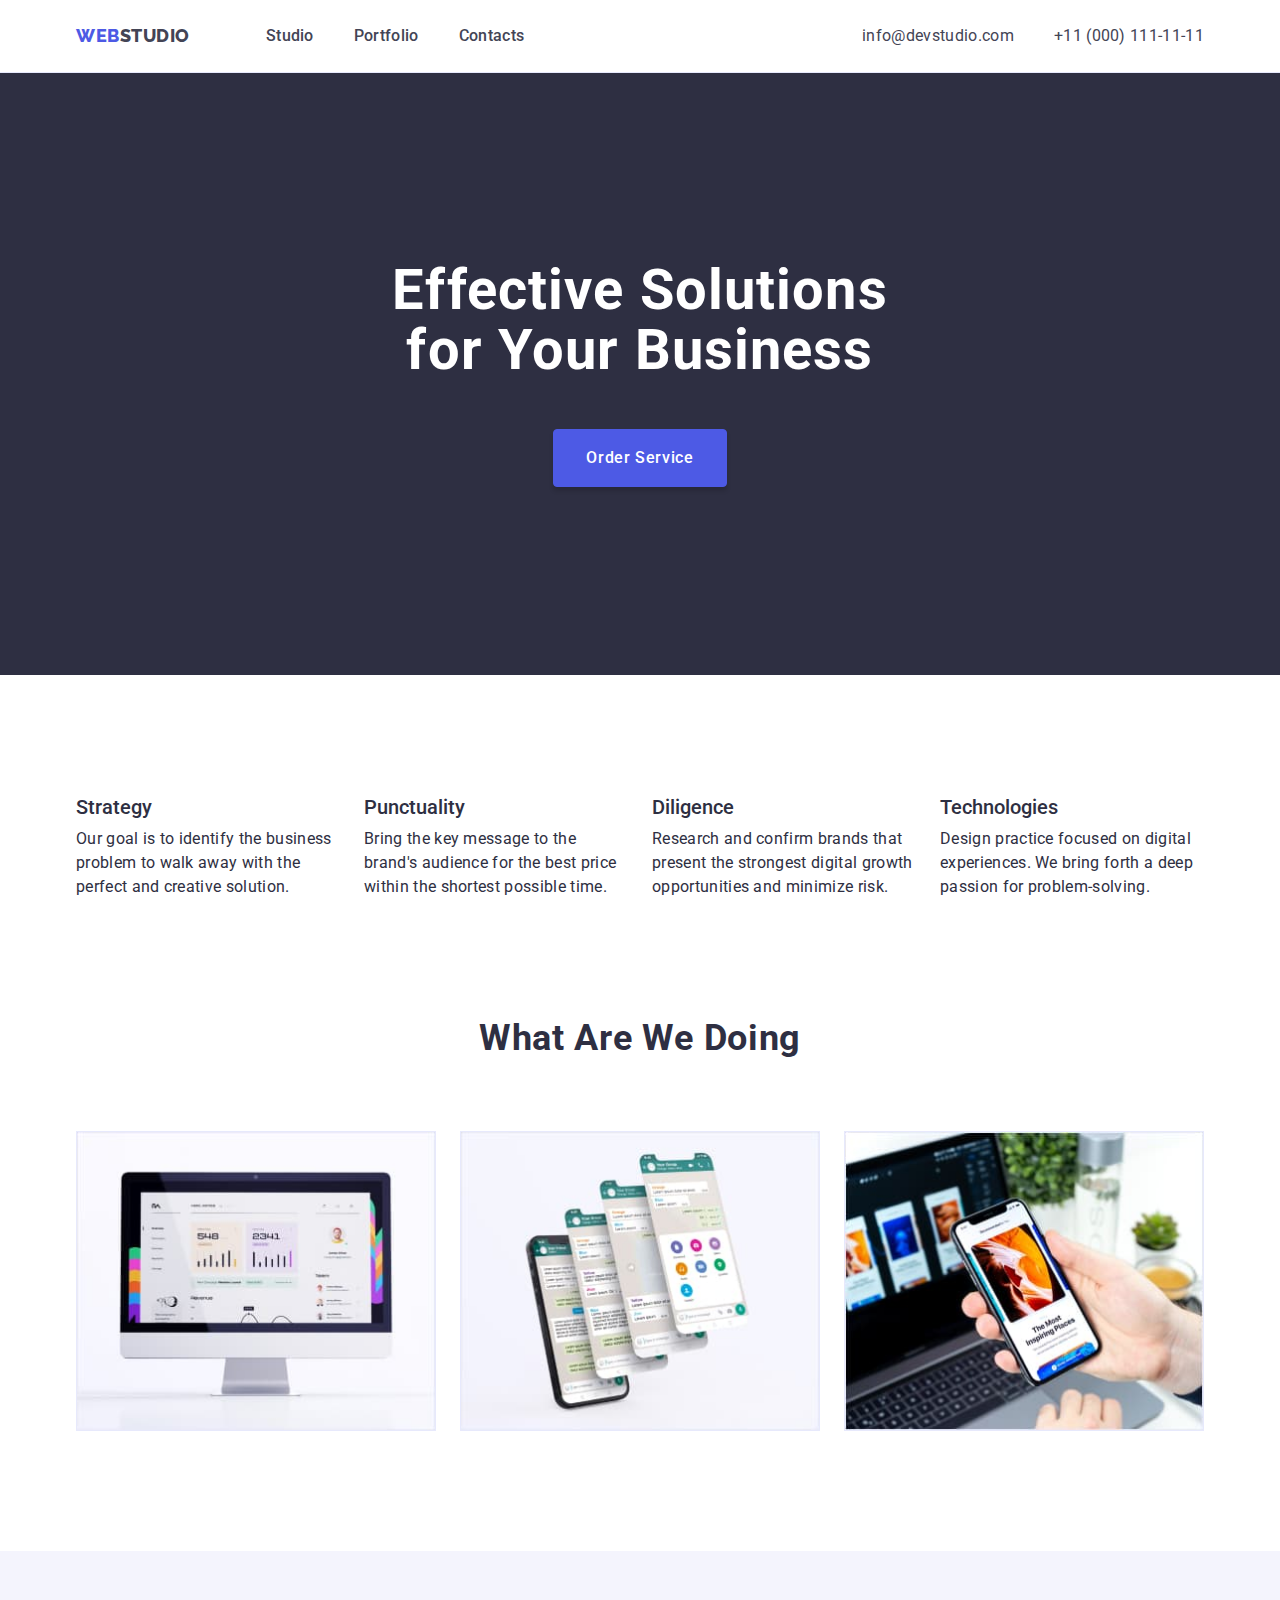
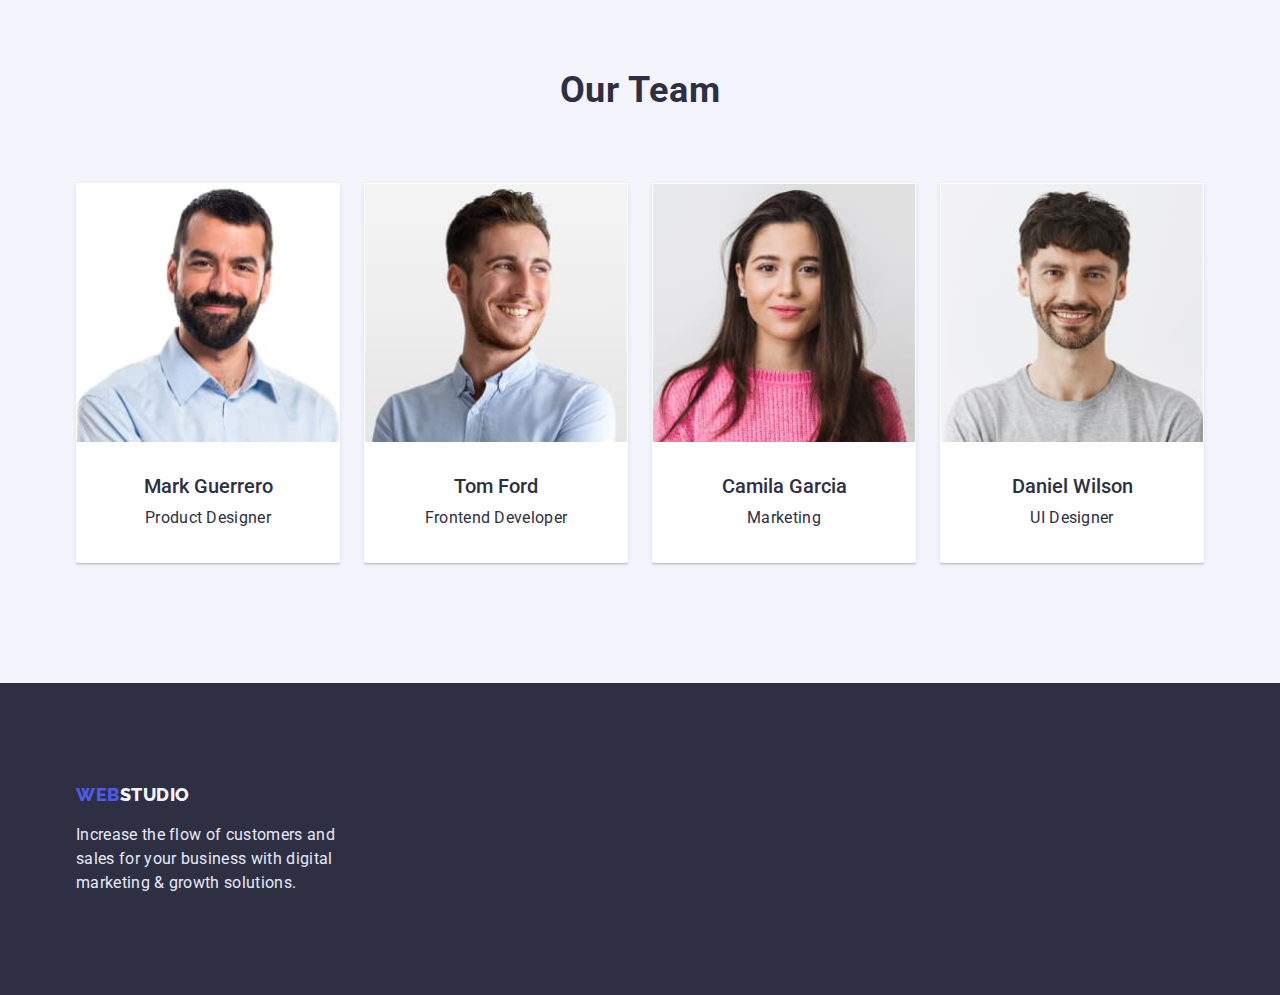
==== index.html @ 17aa45d0 "Initial commit" ====
<!DOCTYPE html>
<html lang="en">
	<head>
		<meta charset="UTF-8" />
		<meta http-equiv="X-UA-Compatible" content="IE=edge" />
		<meta name="viewport" content="width=device-width, initial-scale=1.0" />
		<title>WebStudio</title>
		<style>
			@import url("https://fonts.googleapis.com/css2?family=Raleway:wght@800&family=Roboto:wght@400;500;700;900&display=swap");
		</style>
		<link
			rel="stylesheet"
			href="https://cdn.jsdelivr.net/npm/modern-normalize@1.1.0/modern-normalize.min.css"
		/>
		<link rel="stylesheet" href="./css/style.css" />
	</head>

	<body>
		<header class="head">
			<div class="container">
				<nav class="nav">
					<a href="./index.html" class="logo logo-link"
						><span class="logo-web">Web</span>Studio</a
					>

					<ul class="list head-nav">
						<li class="item"><a href="./index.html" class="link">Studio</a></li>
						<li class="item">
							<a href="./portfolio.html" class="link">Portfolio</a>
						</li>
						<li class="item"><a href="" class="link">Contacts</a></li>
					</ul>
				</nav>
				<address class="contact">
					<ul class="list list-contact">
						<li class="item">
							<a href="mailto:info@devstudio.com" class="link"
								>info@devstudio.com</a
							>
						</li>
						<li class="item">
							<a href="tel:+110001111111" class="link">+11 (000) 111-11-11</a>
						</li>
					</ul>
				</address>
			</div>
		</header>

		<main>
			<!-- Hero-->
			<section class="hero">
				<div class="container">
					<h1 class="hero-title">Effective Solutions for Your Business</h1>
					<button class="hero-btn button" type="button">Order Service</button>
				</div>
			</section>
			<!-- перевагі -->
			<section class="section section-features">
				<div class="container">
					<h2 class="visually-hidden">features</h2>
					<ul class="list features">
						<li class="item">
							<h3 class="section-subtitle">Strategy</h3>
							<p class="section-text">
								Our goal is to identify the business problem to walk away with
								the perfect and creative solution.
							</p>
						</li>

						<li class="item">
							<h3 class="section-subtitle">Punctuality</h3>
							<p class="section-text">
								Bring the key message to the brand's audience for the best price
								within the shortest possible time.
							</p>
						</li>

						<li class="item">
							<h3 class="section-subtitle">Diligence</h3>
							<p class="section-text">
								Research and confirm brands that present the strongest digital
								growth opportunities and minimize risk.
							</p>
						</li>

						<li class="item">
							<h3 class="section-subtitle">Technologies</h3>
							<p class="section-text">
								Design practice focused on digital experiences. We bring forth a
								deep passion for problem-solving.
							</p>
						</li>
					</ul>
				</div>
			</section>
			<!-- продукти -->
			<section class="section produkt">
				<div class="container">
					<h2 class="section-title">What are we doing</h2>
					<ul class="list list-produkt">
						<li class="item">
							<img
								src="./images/webstudio/produkt/desctop.jpg"
								alt="desctop"
								width="360"
							/>
						</li>
						<li class="item">
							<img
								src="./images/webstudio/produkt/mobile.jpg"
								alt="mobile"
								width="360"
							/>
						</li>
						<li class="item">
							<img
								src="./images/webstudio/produkt/notebook.jpg"
								alt="notebook"
								width="360"
							/>
						</li>
					</ul>
				</div>
			</section>
			<!-- команда -->
			<section class="section team">
				<div class="container">
					<h2 class="section-title">Our Team</h2>
					<ul class="list list-team">
						<li class="item">
							<img
								src="./images/webstudio/team/team1.jpg"
								alt="Product Designer"
								width="264"
							/>
							<div class="card-team">
								<h3 class="section-subtitle">Mark Guerrero</h3>
								<p class="section-text">Product Designer</p>
							</div>
						</li>
						<li class="item">
							<img
								src="./images/webstudio/team/team2.jpg"
								alt="Frontend Developer"
								width="264"
							/>
							<div class="card-team">
								<h3 class="section-subtitle">Tom Ford</h3>
								<p class="section-text">Frontend Developer</p>
							</div>
						</li>
						<li class="item">
							<img
								src="./images/webstudio/team/team3.jpg"
								alt="Marketing"
								width="264"
							/>
							<div class="card-team">
								<h3 class="section-subtitle">Camila Garcia</h3>
								<p class="section-text">Marketing</p>
							</div>
						</li>
						<li class="item">
							<img
								src="./images/webstudio/team/team4.jpg"
								alt="UI Designer"
								width="264"
							/>
							<div class="card-team">
								<h3 class="section-subtitle">Daniel Wilson</h3>
								<p class="section-text">UI Designer</p>
							</div>
						</li>
					</ul>
				</div>
			</section>
		</main>

		<footer class="basement">
			<div class="container">
				<a href="./index.html" class="logo logo-link"
					><span class="logo-web">Web</span>Studio</a
				>
				<p class="futer-text">
					Increase the flow of customers and sales for your business with
					digital marketing & growth solutions.
				</p>
			</div>
		</footer>
	</body>
</html>
---- css/style.css ----
/* css var */
:root {
	--primari-brend: #4d5ae5;
	--pressed-state: #404bbf;
	--dark: #2e2f42;
	--success: #31d0aa;
	--text: #434455;
	--subtitl-text: #8e8f99;
	--accent: #e7e9fc;
	--light: #f4f4fd;
	--modal-overlay: #2e2f42;
	--hero-background: #2e2f42;
	--white: #ffffff;

	--margin-gap: 24px;
}

body {
	color: var(--text);
	font-family: roboto, sans-serif;
	font-size: 16px;
	background-color: var(--white);
}
.section {
	padding-top: 120px;
	padding-bottom: 120px;
}

.container {
	max-width: 1158px;
	padding-left: 15px;
	padding-right: 15px;
	margin-left: auto;
	margin-right: auto;
}

.section-title {
	color: var(--dark);
	font-size: 36px;
	text-transform: capitalize;
	text-align: center;
	line-height: 1.11;
	letter-spacing: 0.02em;

	margin-top: 0;
	margin-bottom: 72px;
}

.visually-hidden {
	position: absolute;
	width: 1px;
	height: 1px;
	margin: -1px;
	border: 0;
	padding: 0;
	white-space: nowrap;
	clip-path: inset(100%);
	clip: rect(0 0 0 0);
	overflow: hidden;
}

.section-subtitle {
	color: var(--dark);
	font-size: 20px;
	font-weight: 500;
	line-height: 1.2;
	margin-top: 0;
	margin-bottom: 8px;
}

.section-text {
	color: var(--dark);
	line-height: 1.5;
	letter-spacing: 0.02em;

	margin-top: 0;
	margin-bottom: 0;
}

.link,
.logo-link {
	display: block;
	text-decoration: none;
}

.list {
	list-style: none;
	margin-bottom: 0;
	margin-top: 0;
	padding: 0;
}

.link:focus,
.link:hover {
	color: var(--pressed-state);
}

button {
	color: var(--primari-brend);
	font-family: inherit;
	font-weight: 500;
	font-size: 16px;
	letter-spacing: 0.04em;
	line-height: 1.5;

	padding: 12px 24px;

	background-color: var(--light);
	border: 1px solid var(--accent);
	border-radius: 4px;

	cursor: pointer;
}

button:focus,
button:hover {
	background-color: var(--pressed-state);
	color: var(--white);
	border-color: var(--pressed-state);
}

img {
	display: block;
	max-width: 100%;
}

/* header */
.head {
	border-bottom: var(--accent) solid 1px;
}

.head > .container {
	display: flex;
	align-items: center;
}

/* logo */

.nav {
	display: flex;
	align-items: center;
}

.logo {
	color: inherit;
	font-family: raleway, sans-serif;
	font-weight: 800;
	font-size: 18px;
	line-height: 1.33;
	letter-spacing: 0.03em;
	text-transform: uppercase;
}

.logo-web {
	color: var(--primari-brend);
}

/* head-nav */

.head-nav {
	display: flex;
	margin-left: 76px;
}

.head-nav > .item:not(:last-child) {
	margin-right: 40px;
}

.head-nav a {
	color: inherit;
	font-weight: 500;
	line-height: 1.5;
	letter-spacing: 0.02em;

	padding-top: 24px;
	padding-bottom: 24px;
}

/* contact */

.contact {
	margin-left: auto;
}

.list-contact {
	display: flex;
}

.contact a {
	color: inherit;
	font-style: normal;
	letter-spacing: 0.02em;
	line-height: 1.5;

	padding-top: 24px;
	padding-bottom: 24px;
}

.list-contact > .item:not(:last-child) {
	margin-right: 40px;
}

/* hero*/
.hero {
	text-align: center;

	background-color: var(--hero-background);
	padding-bottom: 188px;
	padding-top: 188px;
}

.hero-title {
	color: var(--white);
	font-size: 56px;
	line-height: 1.07;
	letter-spacing: 0.02em;

	max-width: 496px;
	margin-top: 0;
	margin-bottom: 48px;
	margin-left: auto;
	margin-right: auto;
}

.hero-btn {
	color: var(--white);
	background-color: var(--primari-brend);

	min-width: 169px;
	padding: 16px 32px;

	border-radius: 4px;
	border-color: var(--primari-brend);
	box-shadow: 0 4px 4px rgba(0, 0, 0, 0.15);
}

/* features */

.section-features {
	padding-bottom: 0;
}

.features {
	display: flex;
	margin-left: calc(-1 * var(--margin-gap));
}

.features > .item {
	flex-basis: calc(100% / 4 - var(--margin-gap));
	margin-left: var(--margin-gap);
}

/* produkt */

.list-produkt {
	display: flex;
	margin-left: calc(-1 * var(--margin-gap));
}

.list-produkt > .item {
	flex-basis: calc(100% / 3 - var(--margin-gap));
	margin-left: var(--margin-gap);

	border: var(--accent) solid 1px;
}

/* team */

.team {
	background-color: var(--light);
}

.list-team {
	display: flex;
	margin-left: calc(-1 * var(--margin-gap));
	text-align: center;
}

.list-team > .item {
	flex-basis: calc(100% / 4 - var(--margin-gap));
	margin-left: var(--margin-gap);
	background-color: var(--white);

	border: #ffffff solid 1px;
	border-bottom-left-radius: 1px;
	border-bottom-right-radius: 1px;
	box-shadow: 0px 2px 1px 0px #2e2f4214, 
	0px 1px 1px 0px #2e2f4229,
		0px 1px 6px 0px #2e2f4214;
}

.card-team{
	padding-top: 32px;
	padding-bottom: 32px;
}

/* footer */

.basement {
	background-color: var(--dark);
	padding-top: 100px;
	padding-bottom: 100px;
}

.basement .logo {
	color: var(--light);
	margin-bottom: 16px;
}

.futer-text {
	color: var(--accent);
	line-height: 1.5;
	letter-spacing: 0.02em;
	margin-top: 0;
	margin-bottom: 0;
	max-width: 264px;
}

/* portfolio */

.portfolio {
	padding-top: 96px;
}

.portfolio-select {
	display: flex;
	justify-content: center;
	margin-bottom: 72px;
}
.portfolio-select > .item:not(:last-child) {
	margin-right: 24px;
}

.portfolio-examples {
	display: flex;
	flex-wrap: wrap;
}

.portfolio-examples > .item {
	flex-basis: calc(100%-2 * var(--margin-gap) / 3);
	margin-right: var(--margin-gap);
	margin-bottom: 48px;
}



.portfolio-examples > .item:nth-child(3n) {
	margin-right: 0;
}

.portfolio-examples > .item:nth-last-child(-n + 3) {
	margin-bottom: 0;
}

.card-exemples{
	padding-left: 16px;
	padding-top: 32px;
	padding-bottom: 32px;

	border-left: var(--accent) solid 1px;
	border-right: var(--accent) solid 1px;
	 border-bottom: var(--accent) solid 1px;
}
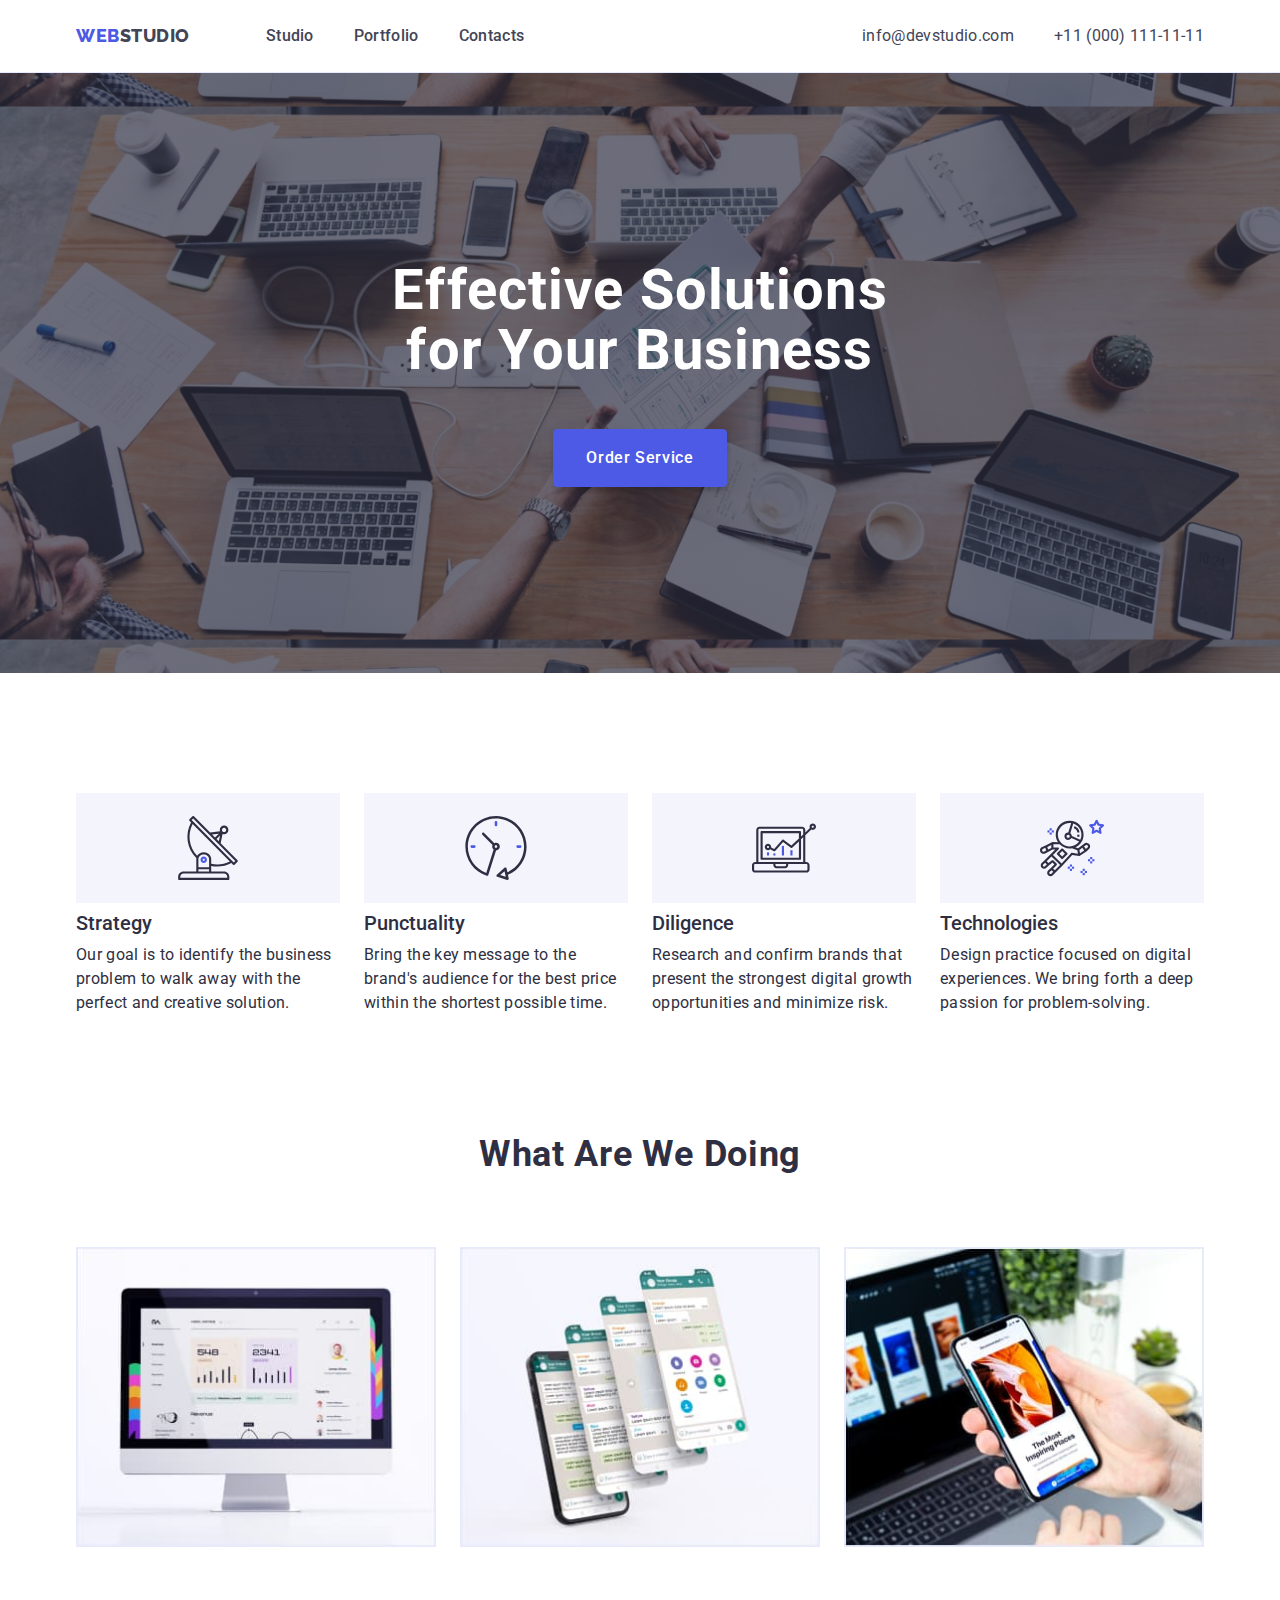
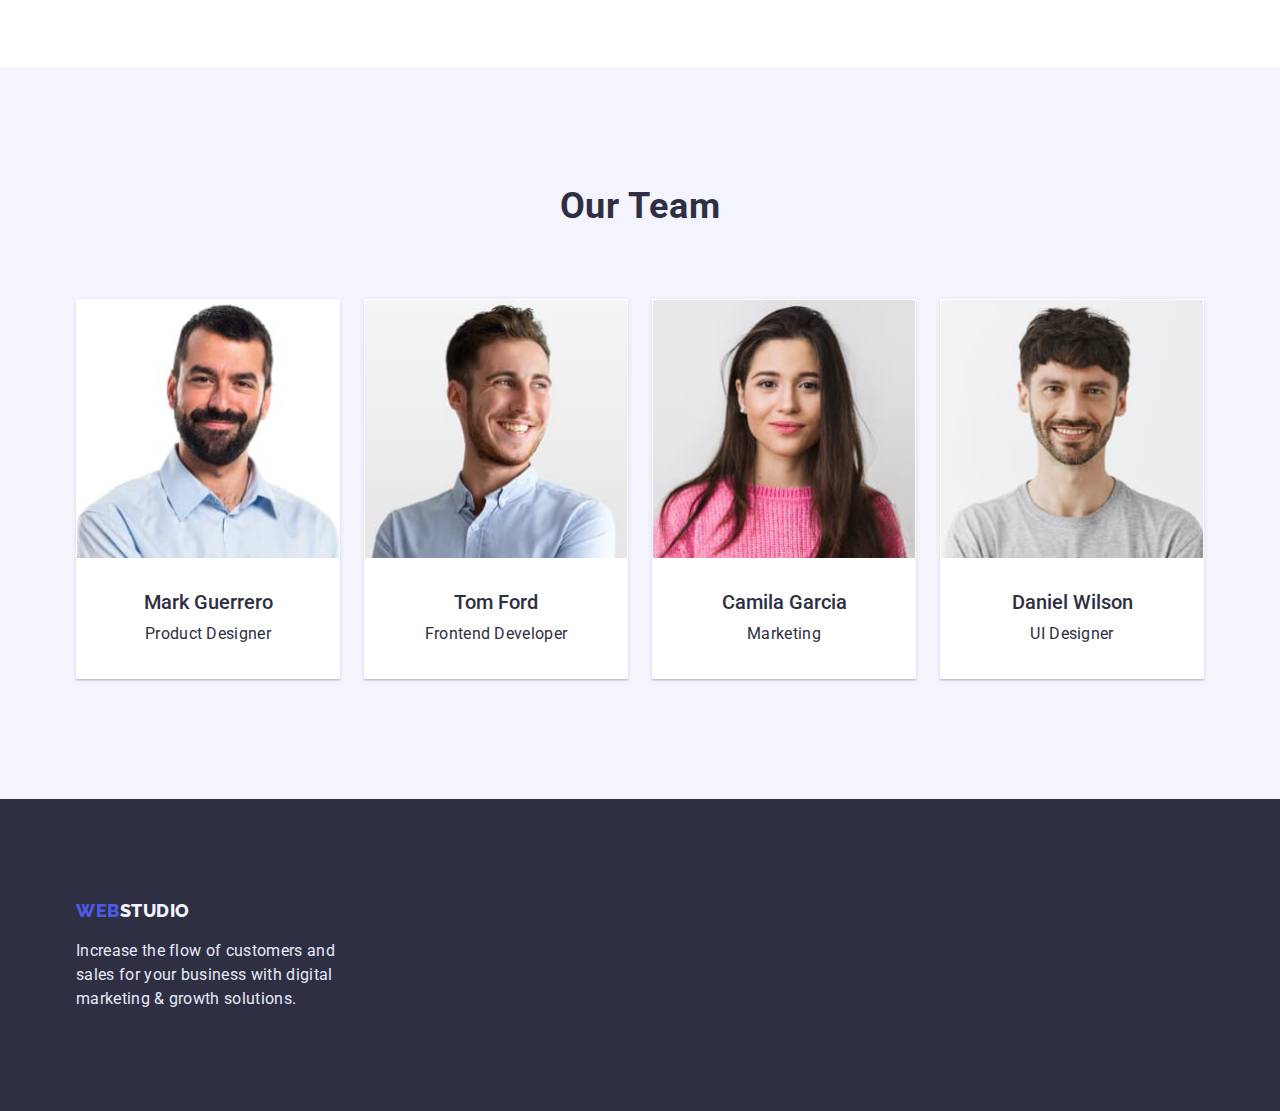
==== commit 4da02c80: "svg and background" ====
--- a/index.html
+++ b/index.html
@@ -59,7 +59,7 @@
 				<div class="container">
 					<h2 class="visually-hidden">features</h2>
 					<ul class="list features">
-						<li class="item">
+						<li class="item features-strategy">
 							<h3 class="section-subtitle">Strategy</h3>
 							<p class="section-text">
 								Our goal is to identify the business problem to walk away with
@@ -67,7 +67,7 @@
 							</p>
 						</li>
 
-						<li class="item">
+						<li class="item features-punctuality">
 							<h3 class="section-subtitle">Punctuality</h3>
 							<p class="section-text">
 								Bring the key message to the brand's audience for the best price
@@ -75,7 +75,7 @@
 							</p>
 						</li>
 
-						<li class="item">
+						<li class="item features-diligence">
 							<h3 class="section-subtitle">Diligence</h3>
 							<p class="section-text">
 								Research and confirm brands that present the strongest digital
@@ -83,7 +83,7 @@
 							</p>
 						</li>
 
-						<li class="item">
+						<li class="item features-technologies">
 							<h3 class="section-subtitle">Technologies</h3>
 							<p class="section-text">
 								Design practice focused on digital experiences. We bring forth a
--- a/css/style.css
+++ b/css/style.css
@@ -117,6 +117,8 @@
 	background-color: var(--pressed-state);
 	color: var(--white);
 	border-color: var(--pressed-state);
+	box-shadow: 0px 2px 2px 0px #0000001f, 0px 2px 1px 0px #00000014,
+		0px 3px 1px 0px #0000001a;
 }
 
 img {
@@ -203,10 +205,21 @@
 /* hero*/
 .hero {
 	text-align: center;
-
-	background-color: var(--hero-background);
+	max-width: 1440px;
+	height: 600px;
+	margin-left: auto;
+	margin-right: auto;
 	padding-bottom: 188px;
 	padding-top: 188px;
+
+	background-color: var(--hero-background);
+	background-image: linear-gradient(
+			rgba(46, 47, 66, 0.7),
+			rgba(46, 47, 66, 0.7)
+		),
+		url(../images/webstudio/hero_background-min.jpg);
+	background-position: center;
+	background-size: contain;
 }
 
 .hero-title {
@@ -249,7 +262,31 @@
 	flex-basis: calc(100% / 4 - var(--margin-gap));
 	margin-left: var(--margin-gap);
 }
-
+.features > .item::before {
+	display: flex;
+	content: "";
+	height: 110px;
+	margin-bottom: 8px;
+	background-repeat: no-repeat;
+	background-position: center;
+	background-color: var(--light);
+}
+
+.features-strategy::before {
+	background-image: url(../images/webstudio/features/strategy.svg);
+}
+
+.features-punctuality::before {
+	background-image: url(../images/webstudio/features/punctuality.svg);
+}
+
+.features-diligence::before {
+	background-image: url(../images/webstudio/features/diligence.svg);
+}
+
+.features-technologies::before {
+	background-image: url(../images/webstudio/features/technologies.svg);
+}
 /* produkt */
 
 .list-produkt {
@@ -267,7 +304,10 @@
 /* team */
 
 .team {
+	/* max-width: 1440px; */
 	background-color: var(--light);
+	/* margin-left: auto;
+	margin-right: auto; */
 }
 
 .list-team {
@@ -284,12 +324,11 @@
 	border: #ffffff solid 1px;
 	border-bottom-left-radius: 1px;
 	border-bottom-right-radius: 1px;
-	box-shadow: 0px 2px 1px 0px #2e2f4214, 
-	0px 1px 1px 0px #2e2f4229,
+	box-shadow: 0px 2px 1px 0px #2e2f4214, 0px 1px 1px 0px #2e2f4229,
 		0px 1px 6px 0px #2e2f4214;
 }
 
-.card-team{
+.card-team {
 	padding-top: 32px;
 	padding-bottom: 32px;
 }
@@ -342,7 +381,10 @@
 	margin-bottom: 48px;
 }
 
-
+.portfolio-examples > .item:hover {
+	box-shadow: 0px 2px 1px 0px #2e2f4214, 0px 1px 1px 0px #2e2f4229,
+		0px 1px 6px 0px #2e2f4214;
+}
 
 .portfolio-examples > .item:nth-child(3n) {
 	margin-right: 0;
@@ -352,13 +394,12 @@
 	margin-bottom: 0;
 }
 
-.card-exemples{
+.card-exemples {
 	padding-left: 16px;
 	padding-top: 32px;
 	padding-bottom: 32px;
 
 	border-left: var(--accent) solid 1px;
 	border-right: var(--accent) solid 1px;
-	 border-bottom: var(--accent) solid 1px;
-}
-
+	border-bottom: var(--accent) solid 1px;
+}
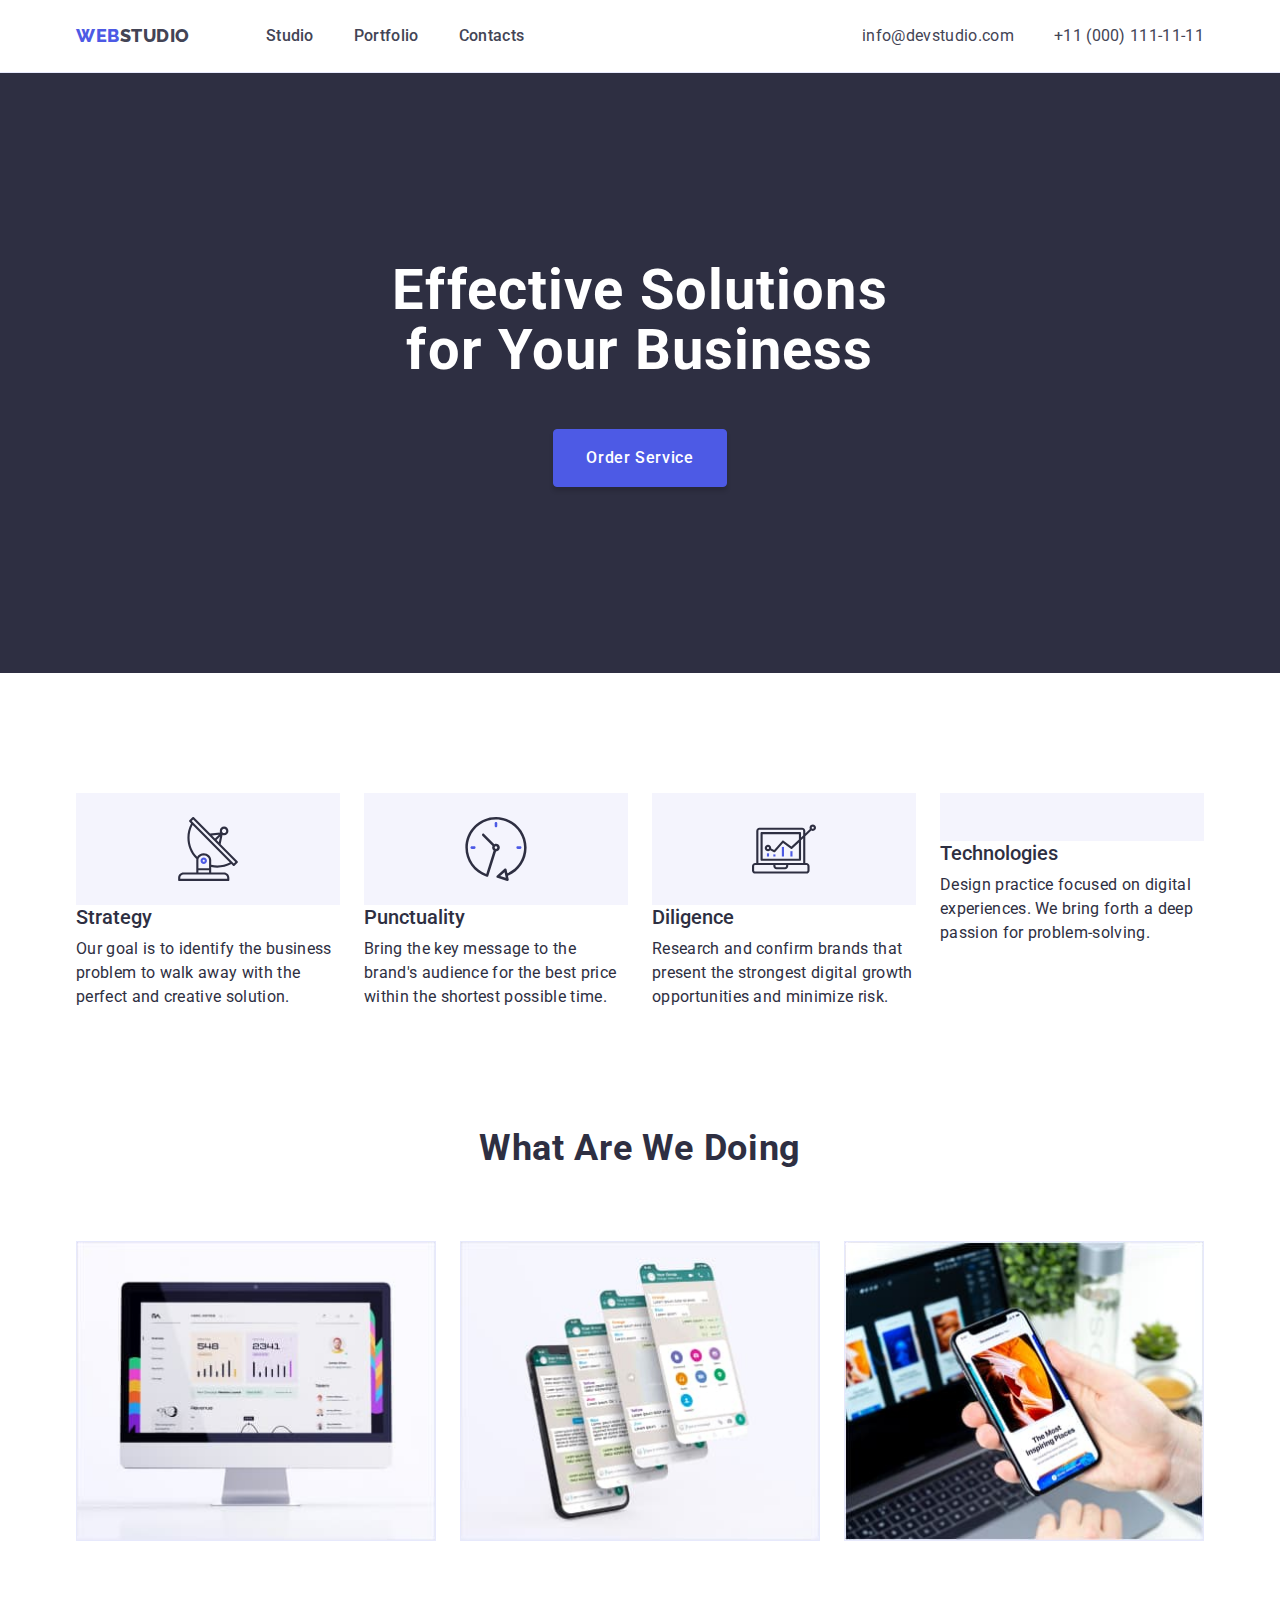
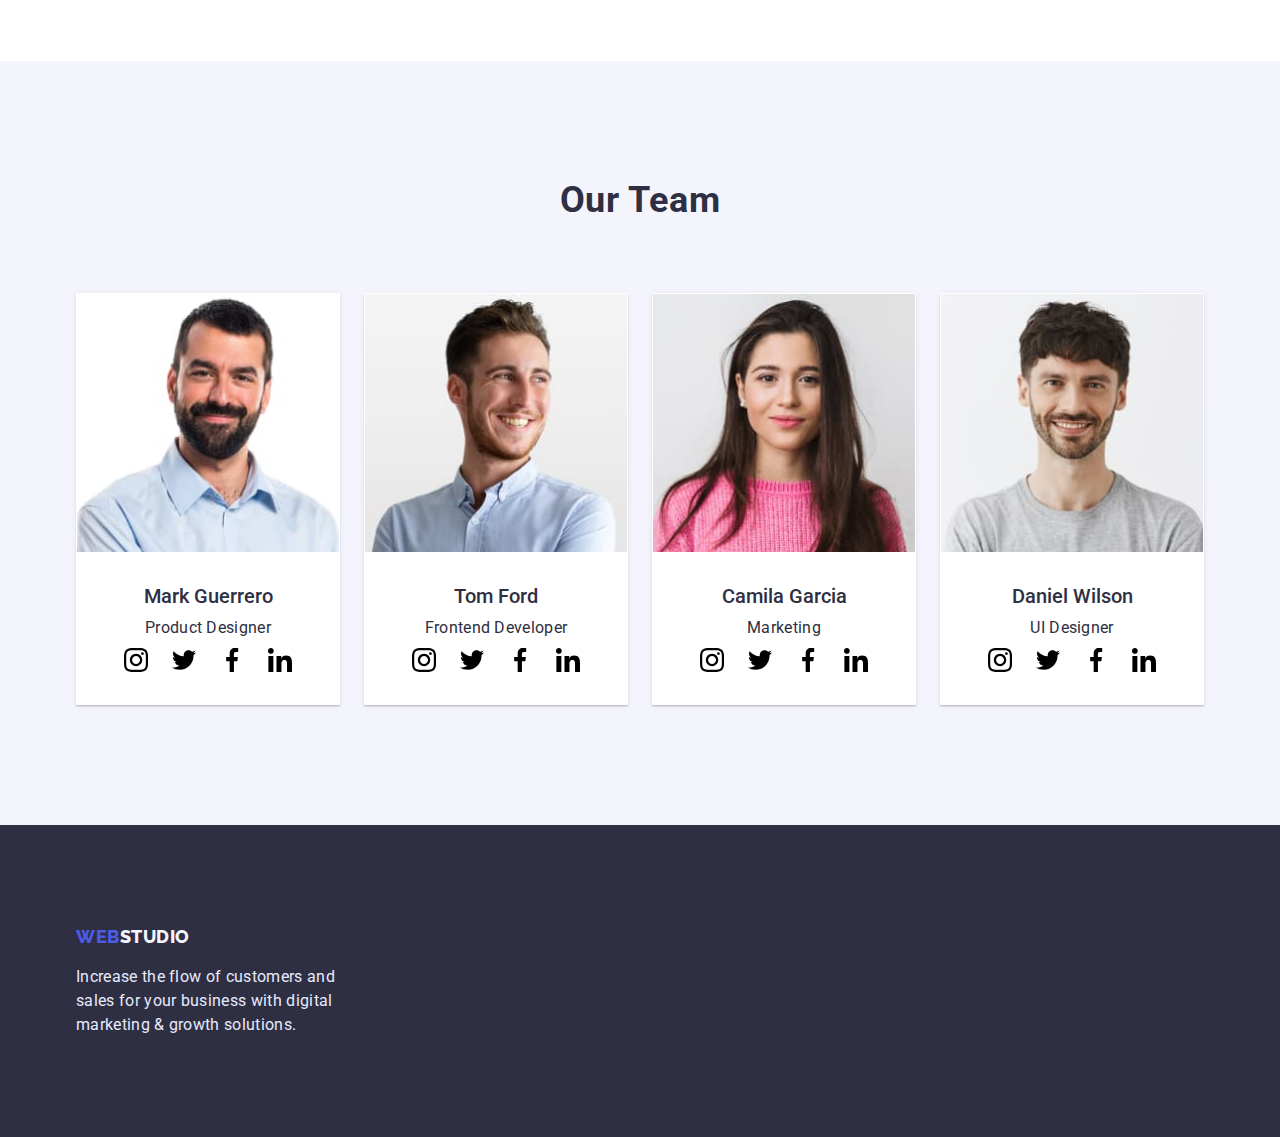
==== commit cc06fb79: "update icon" ====
--- a/index.html
+++ b/index.html
@@ -34,9 +34,7 @@
 				<address class="contact">
 					<ul class="list list-contact">
 						<li class="item">
-							<a href="mailto:info@devstudio.com" class="link"
-								>info@devstudio.com</a
-							>
+							<a href="mailto:info@devstudio.com" class="link">info@devstudio.com</a>
 						</li>
 						<li class="item">
 							<a href="tel:+110001111111" class="link">+11 (000) 111-11-11</a>
@@ -60,34 +58,54 @@
 					<h2 class="visually-hidden">features</h2>
 					<ul class="list features">
 						<li class="item features-strategy">
+							<div class="features-head">
+								<svg class="features-icon">
+									<use href="./images/symbol-defs.svg#icon-antenna"></use>
+								</svg>
+							</div>
+
 							<h3 class="section-subtitle">Strategy</h3>
 							<p class="section-text">
-								Our goal is to identify the business problem to walk away with
-								the perfect and creative solution.
+								Our goal is to identify the business problem to walk away with the perfect
+								and creative solution.
 							</p>
 						</li>
 
 						<li class="item features-punctuality">
+							<div class="features-head">
+								<svg class="features-icon">
+									<use href="./images/symbol-defs.svg#icon-clock"></use>
+								</svg>
+							</div>
+
 							<h3 class="section-subtitle">Punctuality</h3>
 							<p class="section-text">
-								Bring the key message to the brand's audience for the best price
-								within the shortest possible time.
+								Bring the key message to the brand's audience for the best price within
+								the shortest possible time.
 							</p>
 						</li>
 
 						<li class="item features-diligence">
+							<div class="features-head">
+								<svg class="features-icon">
+									<use href="./images/symbol-defs.svg#icon-diagram"></use>
+								</svg>
+							</div>
+
 							<h3 class="section-subtitle">Diligence</h3>
 							<p class="section-text">
-								Research and confirm brands that present the strongest digital
-								growth opportunities and minimize risk.
+								Research and confirm brands that present the strongest digital growth
+								opportunities and minimize risk.
 							</p>
 						</li>
 
 						<li class="item features-technologies">
+							<div class="features-head"></div>
+
 							<h3 class="section-subtitle">Technologies</h3>
 							<p class="section-text">
-								Design practice focused on digital experiences. We bring forth a
-								deep passion for problem-solving.
+								Design practice focused on digital experiences. We bring forth a deep
+								passion for problem-solving.
 							</p>
 						</li>
 					</ul>
@@ -106,11 +124,7 @@
 							/>
 						</li>
 						<li class="item">
-							<img
-								src="./images/webstudio/produkt/mobile.jpg"
-								alt="mobile"
-								width="360"
-							/>
+							<img src="./images/webstudio/produkt/mobile.jpg" alt="mobile" width="360" />
 						</li>
 						<li class="item">
 							<img
@@ -136,8 +150,37 @@
 							<div class="card-team">
 								<h3 class="section-subtitle">Mark Guerrero</h3>
 								<p class="section-text">Product Designer</p>
-							</div>
-						</li>
+
+								<ul class="list list-team-social-icon">
+									<li>
+										<a href="#">
+											<svg class="team-social-icon">
+												<use href="./images/symbol-defs.svg#icon-instagram"></use>
+											</svg>
+										</a>
+									</li>
+									<li>
+										<a href="#"
+											><svg class="team-social-icon">
+												<use href="./images/symbol-defs.svg#icon-twitter"></use></svg
+										></a>
+									</li>
+									<li>
+										<a href="#"
+											><svg class="team-social-icon">
+												<use href="./images/symbol-defs.svg#icon-facebook"></use></svg
+										></a>
+									</li>
+									<li>
+										<a href="#"
+											><svg class="team-social-icon">
+												<use href="./images/symbol-defs.svg#icon-linkedin"></use></svg
+										></a>
+									</li>
+								</ul>
+							</div>
+						</li>
+
 						<li class="item">
 							<img
 								src="./images/webstudio/team/team2.jpg"
@@ -147,17 +190,67 @@
 							<div class="card-team">
 								<h3 class="section-subtitle">Tom Ford</h3>
 								<p class="section-text">Frontend Developer</p>
-							</div>
-						</li>
-						<li class="item">
-							<img
-								src="./images/webstudio/team/team3.jpg"
-								alt="Marketing"
-								width="264"
-							/>
+								<ul class="list list-team-social-icon">
+									<li>
+										<a href="#">
+											<svg class="team-social-icon">
+												<use href="./images/symbol-defs.svg#icon-instagram"></use>
+											</svg>
+										</a>
+									</li>
+									<li>
+										<a href="#"
+											><svg class="team-social-icon">
+												<use href="./images/symbol-defs.svg#icon-twitter"></use></svg
+										></a>
+									</li>
+									<li>
+										<a href="#"
+											><svg class="team-social-icon">
+												<use href="./images/symbol-defs.svg#icon-facebook"></use></svg
+										></a>
+									</li>
+									<li>
+										<a href="#"
+											><svg class="team-social-icon">
+												<use href="./images/symbol-defs.svg#icon-linkedin"></use></svg
+										></a>
+									</li>
+								</ul>
+							</div>
+						</li>
+						<li class="item">
+							<img src="./images/webstudio/team/team3.jpg" alt="Marketing" width="264" />
 							<div class="card-team">
 								<h3 class="section-subtitle">Camila Garcia</h3>
 								<p class="section-text">Marketing</p>
+								<ul class="list list-team-social-icon">
+									<li>
+										<a href="#">
+											<svg class="team-social-icon">
+												<use href="./images/symbol-defs.svg#icon-instagram"></use>
+											</svg>
+										</a>
+									</li>
+									<li>
+										<a href="#"
+											><svg class="team-social-icon">
+												<use href="./images/symbol-defs.svg#icon-twitter"></use></svg
+										></a>
+									</li>
+									<li>
+										<a href="#"
+											><svg class="team-social-icon">
+												<use href="./images/symbol-defs.svg#icon-facebook"></use></svg
+										></a>
+									</li>
+									<li>
+										<a href="#"
+											><svg class="team-social-icon">
+												<use href="./images/symbol-defs.svg#icon-linkedin"></use></svg
+										></a>
+									</li>
+								</ul>
 							</div>
 						</li>
 						<li class="item">
@@ -166,9 +259,37 @@
 								alt="UI Designer"
 								width="264"
 							/>
+
 							<div class="card-team">
 								<h3 class="section-subtitle">Daniel Wilson</h3>
 								<p class="section-text">UI Designer</p>
+								<ul class="list list-team-social-icon">
+									<li>
+										<a href="#">
+											<svg class="team-social-icon">
+												<use href="./images/symbol-defs.svg#icon-instagram"></use>
+											</svg>
+										</a>
+									</li>
+									<li>
+										<a href="#"
+											><svg class="team-social-icon">
+												<use href="./images/symbol-defs.svg#icon-twitter"></use></svg
+										></a>
+									</li>
+									<li>
+										<a href="#"
+											><svg class="team-social-icon">
+												<use href="./images/symbol-defs.svg#icon-facebook"></use></svg
+										></a>
+									</li>
+									<li>
+										<a href="#"
+											><svg class="team-social-icon">
+												<use href="./images/symbol-defs.svg#icon-linkedin"></use></svg
+										></a>
+									</li>
+								</ul>
 							</div>
 						</li>
 					</ul>
@@ -182,8 +303,8 @@
 					><span class="logo-web">Web</span>Studio</a
 				>
 				<p class="futer-text">
-					Increase the flow of customers and sales for your business with
-					digital marketing & growth solutions.
+					Increase the flow of customers and sales for your business with digital
+					marketing & growth solutions.
 				</p>
 			</div>
 		</footer>
--- a/css/style.css
+++ b/css/style.css
@@ -262,31 +262,21 @@
 	flex-basis: calc(100% / 4 - var(--margin-gap));
 	margin-left: var(--margin-gap);
 }
-.features > .item::before {
-	display: flex;
-	content: "";
-	height: 110px;
-	margin-bottom: 8px;
-	background-repeat: no-repeat;
-	background-position: center;
+
+.features-head{
+		display: flex;
 	background-color: var(--light);
-}
-
-.features-strategy::before {
-	background-image: url(../images/webstudio/features/strategy.svg);
-}
-
-.features-punctuality::before {
-	background-image: url(../images/webstudio/features/punctuality.svg);
-}
-
-.features-diligence::before {
-	background-image: url(../images/webstudio/features/diligence.svg);
-}
-
-.features-technologies::before {
-	background-image: url(../images/webstudio/features/technologies.svg);
-}
+justify-content: center;
+padding-bottom: 24px;
+padding-top: 24px;
+
+	
+}
+.features-icon{
+	width: 64px;
+	height: 64px;
+}
+
 /* produkt */
 
 .list-produkt {
@@ -304,10 +294,7 @@
 /* team */
 
 .team {
-	/* max-width: 1440px; */
 	background-color: var(--light);
-	/* margin-left: auto;
-	margin-right: auto; */
 }
 
 .list-team {
@@ -331,6 +318,22 @@
 .card-team {
 	padding-top: 32px;
 	padding-bottom: 32px;
+
+
+}
+.list-team-social-icon {
+	display: flex;
+	justify-content: center;
+	gap: 24px;
+	margin-top: 8px;
+
+
+}
+.team-social-icon {
+	display: block;
+	width: 24px;
+	height: 24px;
+
 }
 
 /* footer */
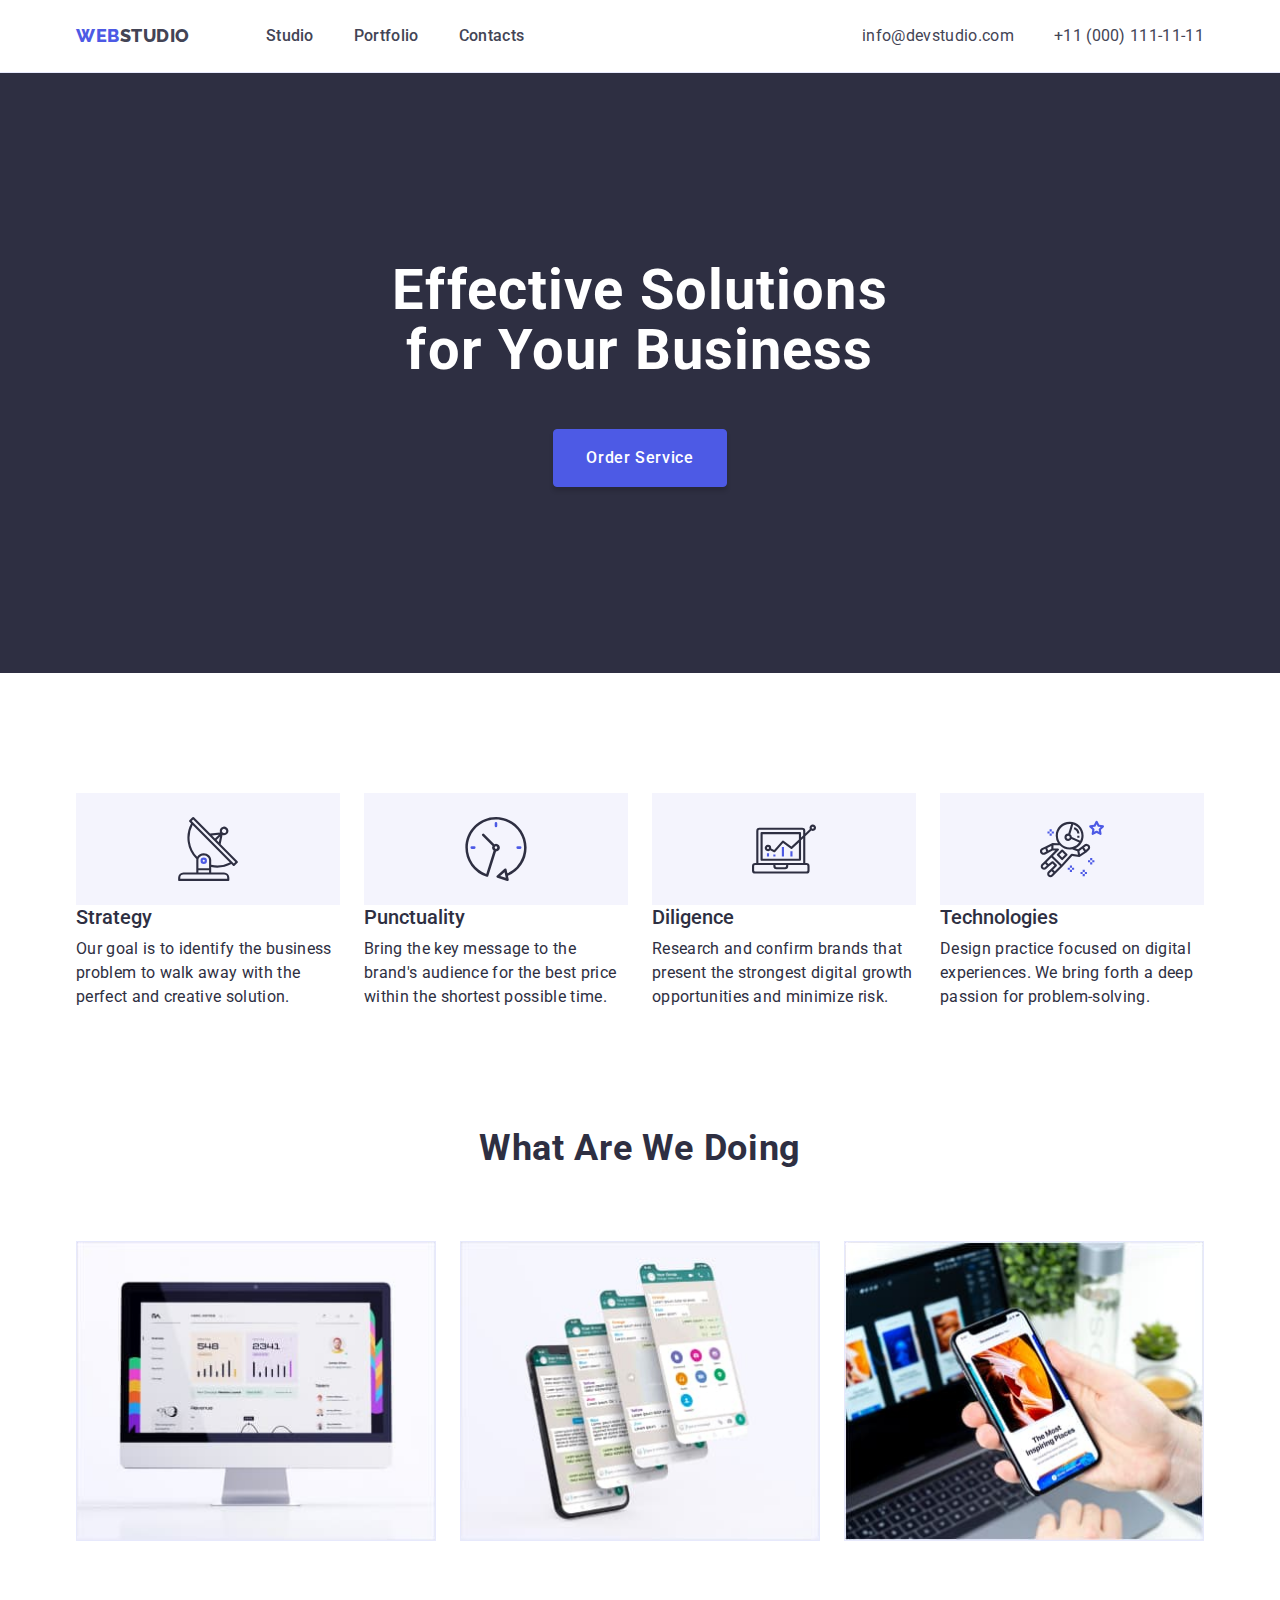
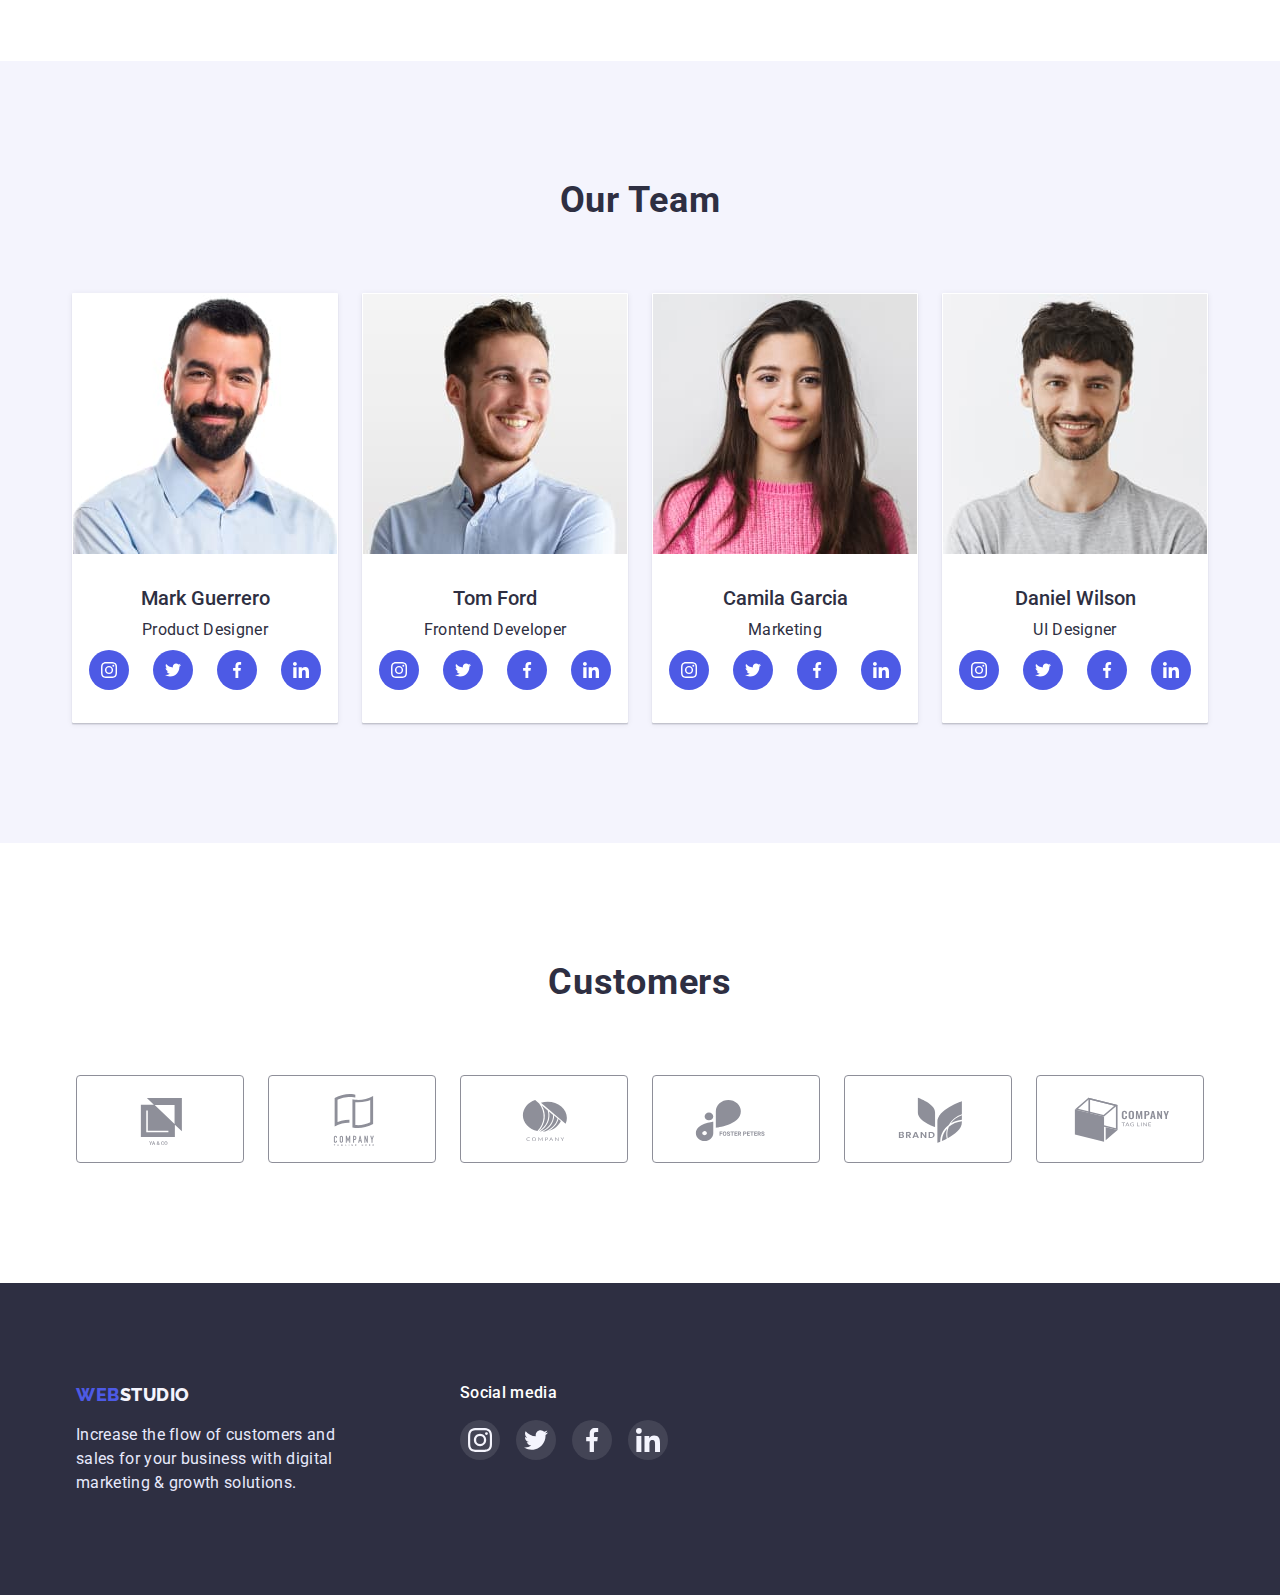
==== commit bb5262cf: "update html and css" ====
--- a/index.html
+++ b/index.html
@@ -100,7 +100,11 @@
 						</li>
 
 						<li class="item features-technologies">
-							<div class="features-head"></div>
+							<div class="features-head">
+								<svg class="features-icon">
+									<use href="./images/symbol-defs.svg#icon-astronaut"></use>
+								</svg>
+							</div>
 
 							<h3 class="section-subtitle">Technologies</h3>
 							<p class="section-text">
@@ -136,6 +140,7 @@
 					</ul>
 				</div>
 			</section>
+
 			<!-- команда -->
 			<section class="section team">
 				<div class="container">
@@ -162,20 +167,23 @@
 									<li>
 										<a href="#"
 											><svg class="team-social-icon">
-												<use href="./images/symbol-defs.svg#icon-twitter"></use></svg
-										></a>
-									</li>
-									<li>
-										<a href="#"
-											><svg class="team-social-icon">
-												<use href="./images/symbol-defs.svg#icon-facebook"></use></svg
-										></a>
-									</li>
-									<li>
-										<a href="#"
-											><svg class="team-social-icon">
-												<use href="./images/symbol-defs.svg#icon-linkedin"></use></svg
-										></a>
+												<use href="./images/symbol-defs.svg#icon-twitter"></use>
+											</svg>
+										</a>
+									</li>
+									<li>
+										<a href="#"
+											><svg class="team-social-icon">
+												<use href="./images/symbol-defs.svg#icon-facebook"></use>
+											</svg>
+										</a>
+									</li>
+									<li>
+										<a href="#"
+											><svg class="team-social-icon">
+												<use href="./images/symbol-defs.svg#icon-linkedin"></use>
+											</svg>
+										</a>
 									</li>
 								</ul>
 							</div>
@@ -201,20 +209,23 @@
 									<li>
 										<a href="#"
 											><svg class="team-social-icon">
-												<use href="./images/symbol-defs.svg#icon-twitter"></use></svg
-										></a>
-									</li>
-									<li>
-										<a href="#"
-											><svg class="team-social-icon">
-												<use href="./images/symbol-defs.svg#icon-facebook"></use></svg
-										></a>
-									</li>
-									<li>
-										<a href="#"
-											><svg class="team-social-icon">
-												<use href="./images/symbol-defs.svg#icon-linkedin"></use></svg
-										></a>
+												<use href="./images/symbol-defs.svg#icon-twitter"></use>
+											</svg>
+										</a>
+									</li>
+									<li>
+										<a href="#"
+											><svg class="team-social-icon">
+												<use href="./images/symbol-defs.svg#icon-facebook"></use>
+											</svg>
+										</a>
+									</li>
+									<li>
+										<a href="#"
+											><svg class="team-social-icon">
+												<use href="./images/symbol-defs.svg#icon-linkedin"></use>
+											</svg>
+										</a>
 									</li>
 								</ul>
 							</div>
@@ -235,20 +246,23 @@
 									<li>
 										<a href="#"
 											><svg class="team-social-icon">
-												<use href="./images/symbol-defs.svg#icon-twitter"></use></svg
-										></a>
-									</li>
-									<li>
-										<a href="#"
-											><svg class="team-social-icon">
-												<use href="./images/symbol-defs.svg#icon-facebook"></use></svg
-										></a>
-									</li>
-									<li>
-										<a href="#"
-											><svg class="team-social-icon">
-												<use href="./images/symbol-defs.svg#icon-linkedin"></use></svg
-										></a>
+												<use href="./images/symbol-defs.svg#icon-twitter"></use>
+											</svg>
+										</a>
+									</li>
+									<li>
+										<a href="#"
+											><svg class="team-social-icon">
+												<use href="./images/symbol-defs.svg#icon-facebook"></use>
+											</svg>
+										</a>
+									</li>
+									<li>
+										<a href="#"
+											><svg class="team-social-icon">
+												<use href="./images/symbol-defs.svg#icon-linkedin"></use>
+											</svg>
+										</a>
 									</li>
 								</ul>
 							</div>
@@ -274,23 +288,77 @@
 									<li>
 										<a href="#"
 											><svg class="team-social-icon">
-												<use href="./images/symbol-defs.svg#icon-twitter"></use></svg
-										></a>
-									</li>
-									<li>
-										<a href="#"
-											><svg class="team-social-icon">
-												<use href="./images/symbol-defs.svg#icon-facebook"></use></svg
-										></a>
-									</li>
-									<li>
-										<a href="#"
-											><svg class="team-social-icon">
-												<use href="./images/symbol-defs.svg#icon-linkedin"></use></svg
-										></a>
+												<use href="./images/symbol-defs.svg#icon-twitter"></use>
+											</svg>
+										</a>
+									</li>
+									<li>
+										<a href="#"
+											><svg class="team-social-icon">
+												<use href="./images/symbol-defs.svg#icon-facebook"></use>
+											</svg>
+										</a>
+									</li>
+									<li>
+										<a href="#"
+											><svg class="team-social-icon">
+												<use href="./images/symbol-defs.svg#icon-linkedin"></use>
+											</svg>
+										</a>
 									</li>
 								</ul>
 							</div>
+						</li>
+					</ul>
+				</div>
+			</section>
+
+			<!-- клиенты -->
+			<section class="section customers">
+				<div class="container">
+					<h2 class="section-title">Customers</h2>
+					<ul class="list list-customers">
+						<li>
+							<a href="#" class="link-customers"
+								><svg class="icon-customers">
+									<use href="./images/symbol-defs.svg#icon-company-1"></use>
+								</svg>
+							</a>
+						</li>
+						<li>
+							<a href="#" class="link-customers"
+								><svg class="icon-customers">
+									<use href="./images/symbol-defs.svg#icon-company-2"></use>
+								</svg>
+							</a>
+						</li>
+						<li>
+							<a href="#" class="link-customers"
+								><svg class="icon-customers">
+									<use href="./images/symbol-defs.svg#icon-company-3"></use>
+								</svg>
+							</a>
+						</li>
+						<li>
+							<a href="#" class="link-customers"
+								><svg class="icon-customers">
+									<use href="./images/symbol-defs.svg#icon-company-4"></use>
+								</svg>
+							</a>
+						</li>
+						<li>
+							<a href="#" class="link-customers"
+								><svg class="icon-customers">
+									<use href="./images/symbol-defs.svg#icon-company-5"></use>
+								</svg>
+							</a>
+						</li>
+						<li>
+							<a href="#" class="link-customers"
+								><svg class="icon-customers">
+									<use href="./images/symbol-defs.svg#icon-company-6"></use>
+								</svg>
+							</a>
 						</li>
 					</ul>
 				</div>
@@ -298,14 +366,50 @@
 		</main>
 
 		<footer class="basement">
-			<div class="container">
-				<a href="./index.html" class="logo logo-link"
-					><span class="logo-web">Web</span>Studio</a
-				>
-				<p class="futer-text">
-					Increase the flow of customers and sales for your business with digital
-					marketing & growth solutions.
-				</p>
+			<div class="container container-basement">
+				<div class="description">
+					<a href="./index.html" class="logo logo-link"
+						><span class="logo-web">Web</span>Studio</a
+					>
+					<p class="futer-text">
+						Increase the flow of customers and sales for your business with digital
+						marketing & growth solutions.
+					</p>
+				</div>
+				<div class="social">
+					<h2 class="social-title">Social media</h2>
+					<ul class="list list-social">
+						<li>
+							<a href="#" class="link-social" >
+								<svg class="social-icon">
+									<use href="./images/symbol-defs.svg#icon-instagram"></use>
+								</svg>
+							</a>
+						</li>
+						<li>
+							<a href="#" class="link-social"
+								><svg class="social-icon">
+									<use href="./images/symbol-defs.svg#icon-twitter"></use>
+								</svg>
+							</a>
+						</li>
+						<li>
+							<a href="#" class="link-social"
+								><svg class="social-icon">
+									<use href="./images/symbol-defs.svg#icon-facebook"></use>
+								</svg>
+							</a>
+						</li>
+						<li>
+							<a href="#" class="link-social"
+								><svg class="social-icon">
+									<use href="./images/symbol-defs.svg#icon-linkedin"></use>
+								</svg>
+							</a>
+						</li>
+					</ul>
+
+				</div>
 			</div>
 		</footer>
 	</body>
--- a/css/style.css
+++ b/css/style.css
@@ -213,10 +213,7 @@
 	padding-top: 188px;
 
 	background-color: var(--hero-background);
-	background-image: linear-gradient(
-			rgba(46, 47, 66, 0.7),
-			rgba(46, 47, 66, 0.7)
-		),
+	background-image: linear-gradient(rgba(46, 47, 66, 0.7), rgba(46, 47, 66, 0.7)),
 		url(../images/webstudio/hero_background-min.jpg);
 	background-position: center;
 	background-size: contain;
@@ -263,16 +260,14 @@
 	margin-left: var(--margin-gap);
 }
 
-.features-head{
-		display: flex;
+.features-head {
+	display: flex;
 	background-color: var(--light);
-justify-content: center;
-padding-bottom: 24px;
-padding-top: 24px;
-
-	
-}
-.features-icon{
+	justify-content: center;
+	padding-bottom: 24px;
+	padding-top: 24px;
+}
+.features-icon {
 	width: 64px;
 	height: 64px;
 }
@@ -299,13 +294,13 @@
 
 .list-team {
 	display: flex;
-	margin-left: calc(-1 * var(--margin-gap));
+	justify-content: center;
 	text-align: center;
+	gap: var(--margin-gap);
 }
 
 .list-team > .item {
 	flex-basis: calc(100% / 4 - var(--margin-gap));
-	margin-left: var(--margin-gap);
 	background-color: var(--white);
 
 	border: #ffffff solid 1px;
@@ -318,22 +313,72 @@
 .card-team {
 	padding-top: 32px;
 	padding-bottom: 32px;
-
-
 }
 .list-team-social-icon {
-	display: flex;
-	justify-content: center;
-	gap: 24px;
+	max-width: 100%;
+	display: flex;
+	justify-content: center;
+	gap: var(--margin-gap);
 	margin-top: 8px;
-
-
-}
+	padding-left: 16px;
+	padding-right: 16px;
+}
+
+.list-team-social-icon a {
+	display: flex;
+	width: 40px;
+	height: 40px;
+
+	background-color: var(--primari-brend);
+	border-radius: 50%;
+	justify-content: center;
+	align-items: center;
+}
+
+.list-team-social-icon a:hover {
+	background-color: var(--pressed-state);
+}
+
 .team-social-icon {
-	display: block;
-	width: 24px;
-	height: 24px;
-
+	width: 16px;
+	height: 16px;
+	fill: var(--white);
+}
+/* customers */
+
+.list-customers {
+	display: flex;
+	flex-wrap: wrap;
+	width: 100%;
+	justify-content: center;
+	gap: var(--margin-gap);
+	margin-left: auto;
+	margin-right: auto;
+}
+
+.link-customers {
+	display: flex;
+	width: 168px;
+	height: 88px;
+	/* padding: 16px 32px; */
+
+	align-items: center;
+	justify-content: center;
+
+	border: 1px solid var(--subtitl-text);
+	border-radius: 4px;
+	color: var(--subtitl-text);
+}
+
+.link-customers:hover {
+	border-color: var(--pressed-state);
+	color: var(--pressed-state);
+}
+
+.icon-customers {
+	fill: currentColor;
+	width: 105px;
+	height: 56px;
 }
 
 /* footer */
@@ -358,6 +403,50 @@
 	max-width: 264px;
 }
 
+.container-basement{
+	display: flex;
+}
+
+
+.social{
+	margin-left: 120px;
+}
+.social-title{
+	Font-size: 16px;
+	font-weight: 500;
+	Line-height: 1.28;	
+	Letter-spacing: .02em;
+	color: var(--white);
+	margin-top: 0;
+	margin-bottom: 16px;
+}
+
+.list-social {
+	display: flex;
+	gap: 16px;
+}
+
+.link-social{
+	display: flex;
+	width: 40px;
+	height: 40px;
+	justify-content: center;
+	align-items: center;
+	background-color: rgba(255, 255, 255, 0.1);
+	border-radius: 50%;
+}
+.social-icon {
+	width: 24px;
+	height: 24px;
+
+	fill: var(--light);
+}
+
+.link-social:hover{
+	background-color: var(--success);
+}
+
+
 /* portfolio */
 
 .portfolio {
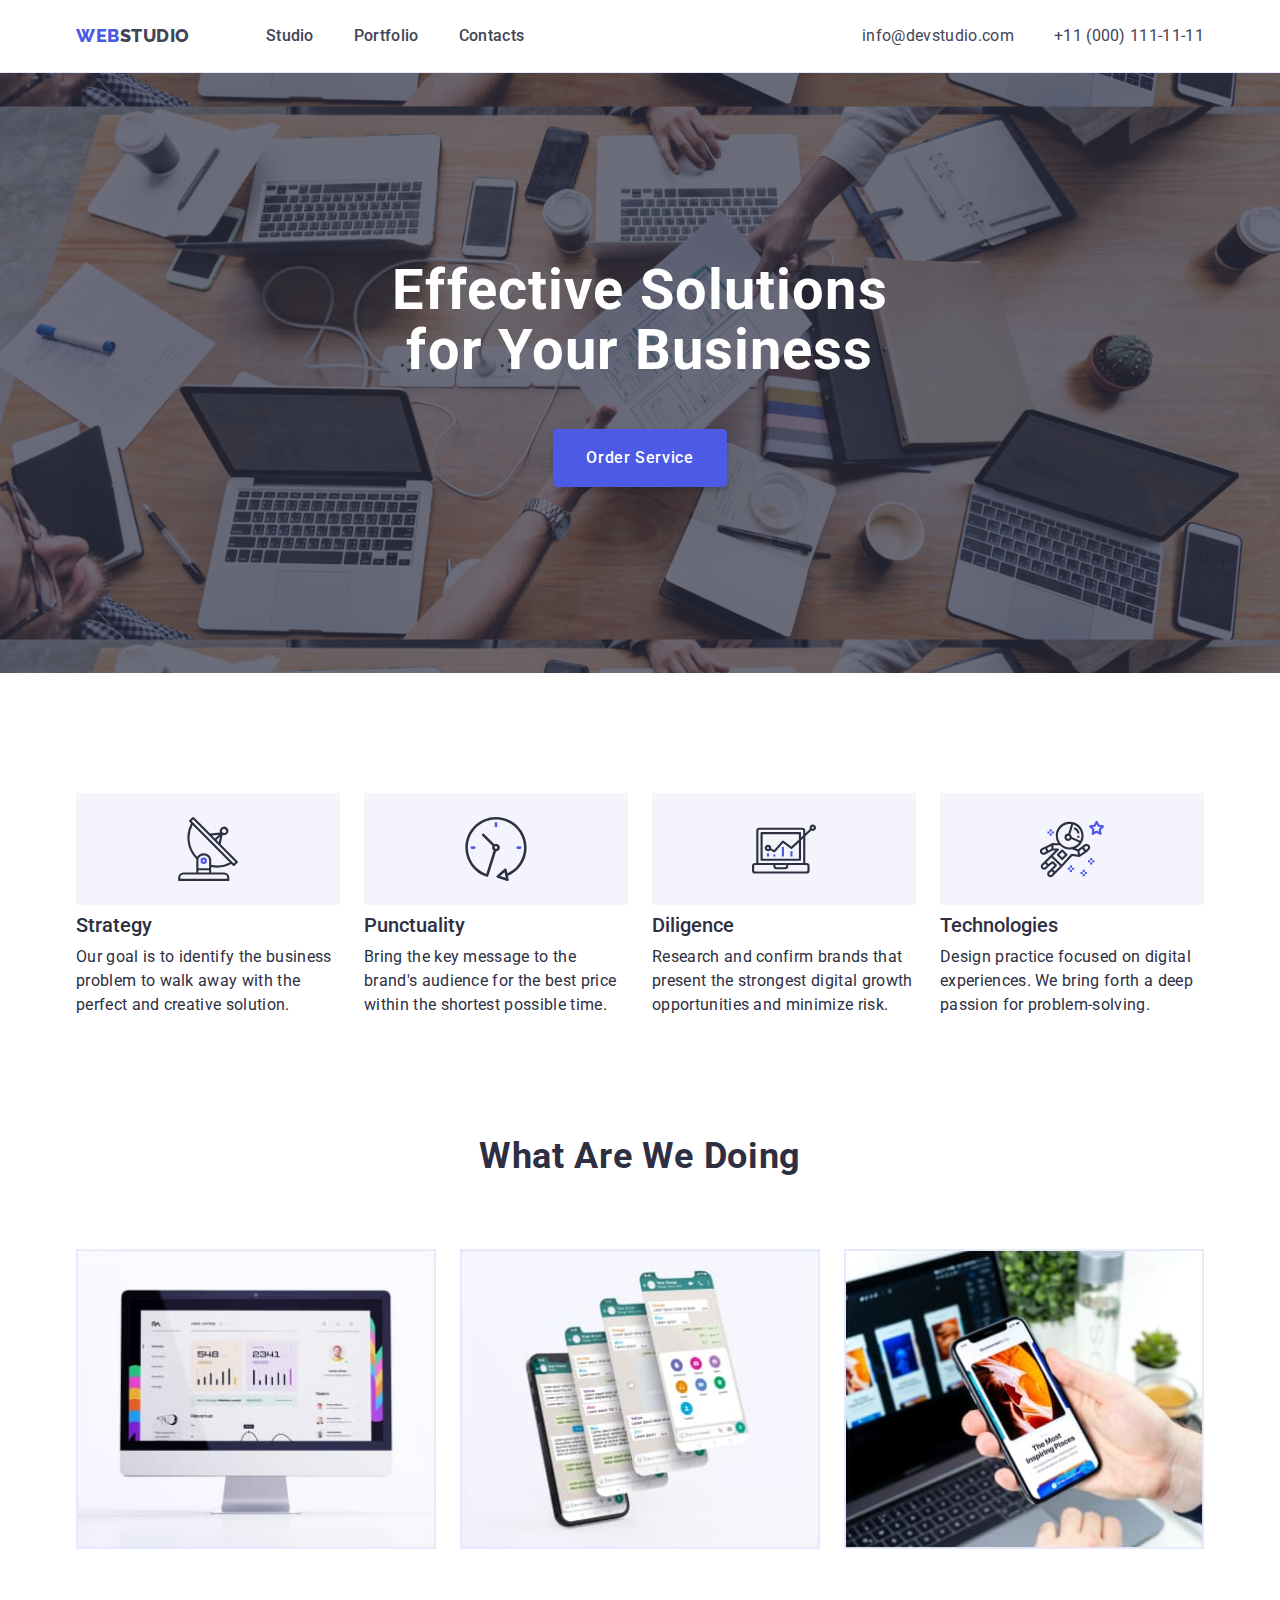
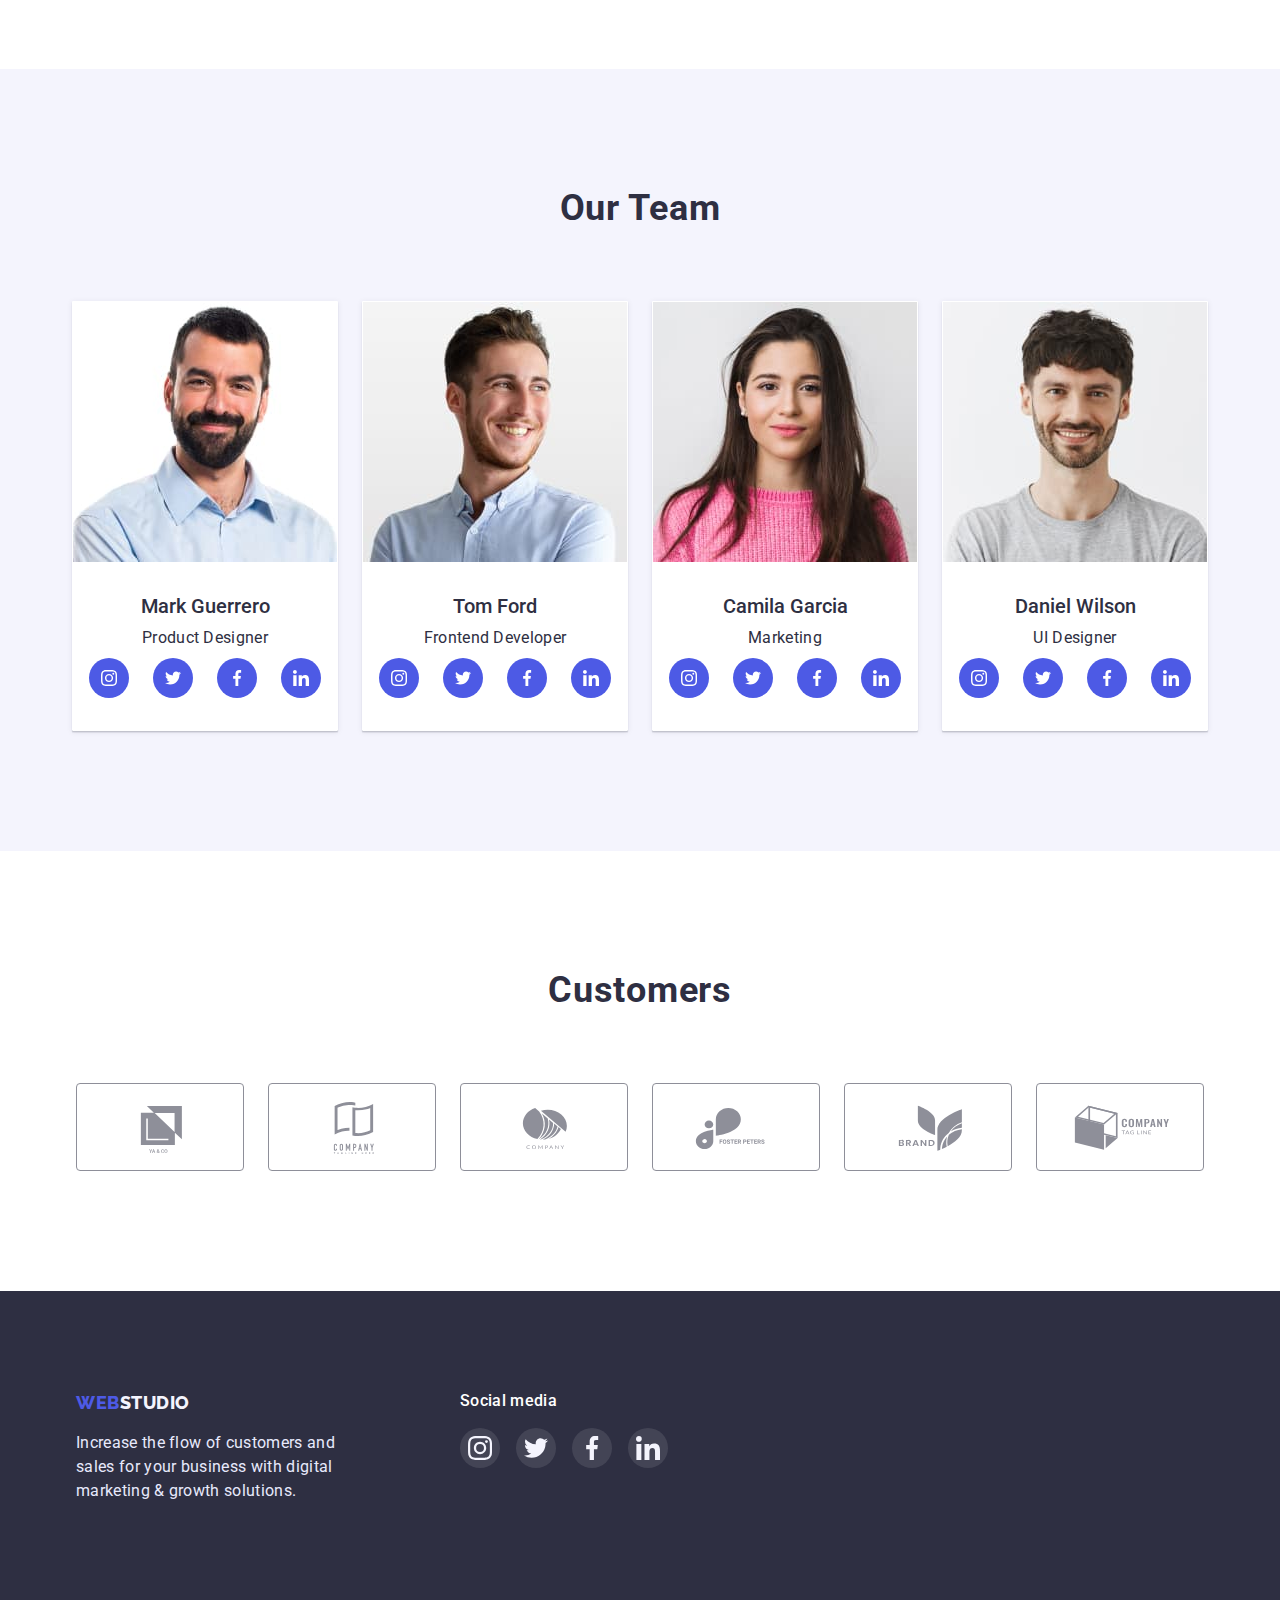
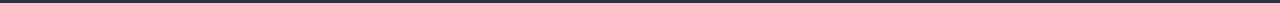
==== commit 149904f2: "fixed html and css" ====
--- a/index.html
+++ b/index.html
@@ -318,42 +318,42 @@
 				<div class="container">
 					<h2 class="section-title">Customers</h2>
 					<ul class="list list-customers">
-						<li>
+						<li class="item-customers">
 							<a href="#" class="link-customers"
 								><svg class="icon-customers">
 									<use href="./images/symbol-defs.svg#icon-company-1"></use>
 								</svg>
 							</a>
 						</li>
-						<li>
+						<li class="item-customers">
 							<a href="#" class="link-customers"
 								><svg class="icon-customers">
 									<use href="./images/symbol-defs.svg#icon-company-2"></use>
 								</svg>
 							</a>
 						</li>
-						<li>
+						<li class="item-customers">
 							<a href="#" class="link-customers"
 								><svg class="icon-customers">
 									<use href="./images/symbol-defs.svg#icon-company-3"></use>
 								</svg>
 							</a>
 						</li>
-						<li>
+						<li class="item-customers">
 							<a href="#" class="link-customers"
 								><svg class="icon-customers">
 									<use href="./images/symbol-defs.svg#icon-company-4"></use>
 								</svg>
 							</a>
 						</li>
-						<li>
+						<li class="item-customers">
 							<a href="#" class="link-customers"
 								><svg class="icon-customers">
 									<use href="./images/symbol-defs.svg#icon-company-5"></use>
 								</svg>
 							</a>
 						</li>
-						<li>
+						<li class="item-customers">
 							<a href="#" class="link-customers"
 								><svg class="icon-customers">
 									<use href="./images/symbol-defs.svg#icon-company-6"></use>
@@ -380,7 +380,7 @@
 					<h2 class="social-title">Social media</h2>
 					<ul class="list list-social">
 						<li>
-							<a href="#" class="link-social" >
+							<a href="#" class="link-social">
 								<svg class="social-icon">
 									<use href="./images/symbol-defs.svg#icon-instagram"></use>
 								</svg>
@@ -408,7 +408,6 @@
 							</a>
 						</li>
 					</ul>
-
 				</div>
 			</div>
 		</footer>
--- a/css/style.css
+++ b/css/style.css
@@ -89,6 +89,9 @@
 	margin-top: 0;
 	padding: 0;
 }
+:focus {
+	outline: none;
+}
 
 .link:focus,
 .link:hover {
@@ -127,6 +130,7 @@
 }
 
 /* header */
+
 .head {
 	border-bottom: var(--accent) solid 1px;
 }
@@ -203,6 +207,7 @@
 }
 
 /* hero*/
+
 .hero {
 	text-align: center;
 	max-width: 1440px;
@@ -264,8 +269,10 @@
 	display: flex;
 	background-color: var(--light);
 	justify-content: center;
-	padding-bottom: 24px;
-	padding-top: 24px;
+	align-items: center;
+	width: 264px;
+	height: 112px;
+	margin-bottom: 8px;
 }
 .features-icon {
 	width: 64px;
@@ -335,7 +342,8 @@
 	align-items: center;
 }
 
-.list-team-social-icon a:hover {
+.list-team-social-icon a:hover,
+.list-team-social-icon a:focus {
 	background-color: var(--pressed-state);
 }
 
@@ -344,6 +352,7 @@
 	height: 16px;
 	fill: var(--white);
 }
+
 /* customers */
 
 .list-customers {
@@ -356,23 +365,20 @@
 	margin-right: auto;
 }
 
+.item-customers {
+	width: 168px;
+}
+
 .link-customers {
 	display: flex;
-	width: 168px;
-	height: 88px;
-	/* padding: 16px 32px; */
-
 	align-items: center;
 	justify-content: center;
+	width: 100%;
+	min-height: 88px;
 
 	border: 1px solid var(--subtitl-text);
 	border-radius: 4px;
 	color: var(--subtitl-text);
-}
-
-.link-customers:hover {
-	border-color: var(--pressed-state);
-	color: var(--pressed-state);
 }
 
 .icon-customers {
@@ -381,6 +387,12 @@
 	height: 56px;
 }
 
+.link-customers:hover,
+.link-customers:focus {
+	border-color: var(--pressed-state);
+	color: var(--pressed-state);
+}
+
 /* footer */
 
 .basement {
@@ -403,19 +415,18 @@
 	max-width: 264px;
 }
 
-.container-basement{
-	display: flex;
-}
-
-
-.social{
+.container-basement {
+	display: flex;
+}
+
+.social {
 	margin-left: 120px;
 }
-.social-title{
-	Font-size: 16px;
+.social-title {
+	font-size: 16px;
 	font-weight: 500;
-	Line-height: 1.28;	
-	Letter-spacing: .02em;
+	line-height: 1.28;
+	letter-spacing: 0.02em;
 	color: var(--white);
 	margin-top: 0;
 	margin-bottom: 16px;
@@ -426,7 +437,7 @@
 	gap: 16px;
 }
 
-.link-social{
+.link-social {
 	display: flex;
 	width: 40px;
 	height: 40px;
@@ -435,6 +446,7 @@
 	background-color: rgba(255, 255, 255, 0.1);
 	border-radius: 50%;
 }
+
 .social-icon {
 	width: 24px;
 	height: 24px;
@@ -442,10 +454,10 @@
 	fill: var(--light);
 }
 
-.link-social:hover{
+.link-social:hover,
+.link-social:focus {
 	background-color: var(--success);
 }
-
 
 /* portfolio */
 
@@ -458,6 +470,7 @@
 	justify-content: center;
 	margin-bottom: 72px;
 }
+
 .portfolio-select > .item:not(:last-child) {
 	margin-right: 24px;
 }
@@ -473,7 +486,8 @@
 	margin-bottom: 48px;
 }
 
-.portfolio-examples > .item:hover {
+.link-examples:hover,
+.link-examples:focus {
 	box-shadow: 0px 2px 1px 0px #2e2f4214, 0px 1px 1px 0px #2e2f4229,
 		0px 1px 6px 0px #2e2f4214;
 }
@@ -491,7 +505,6 @@
 	padding-top: 32px;
 	padding-bottom: 32px;
 
-	border-left: var(--accent) solid 1px;
-	border-right: var(--accent) solid 1px;
-	border-bottom: var(--accent) solid 1px;
-}
+	border: var(--accent) solid 1px;
+	border-top: none;
+}
